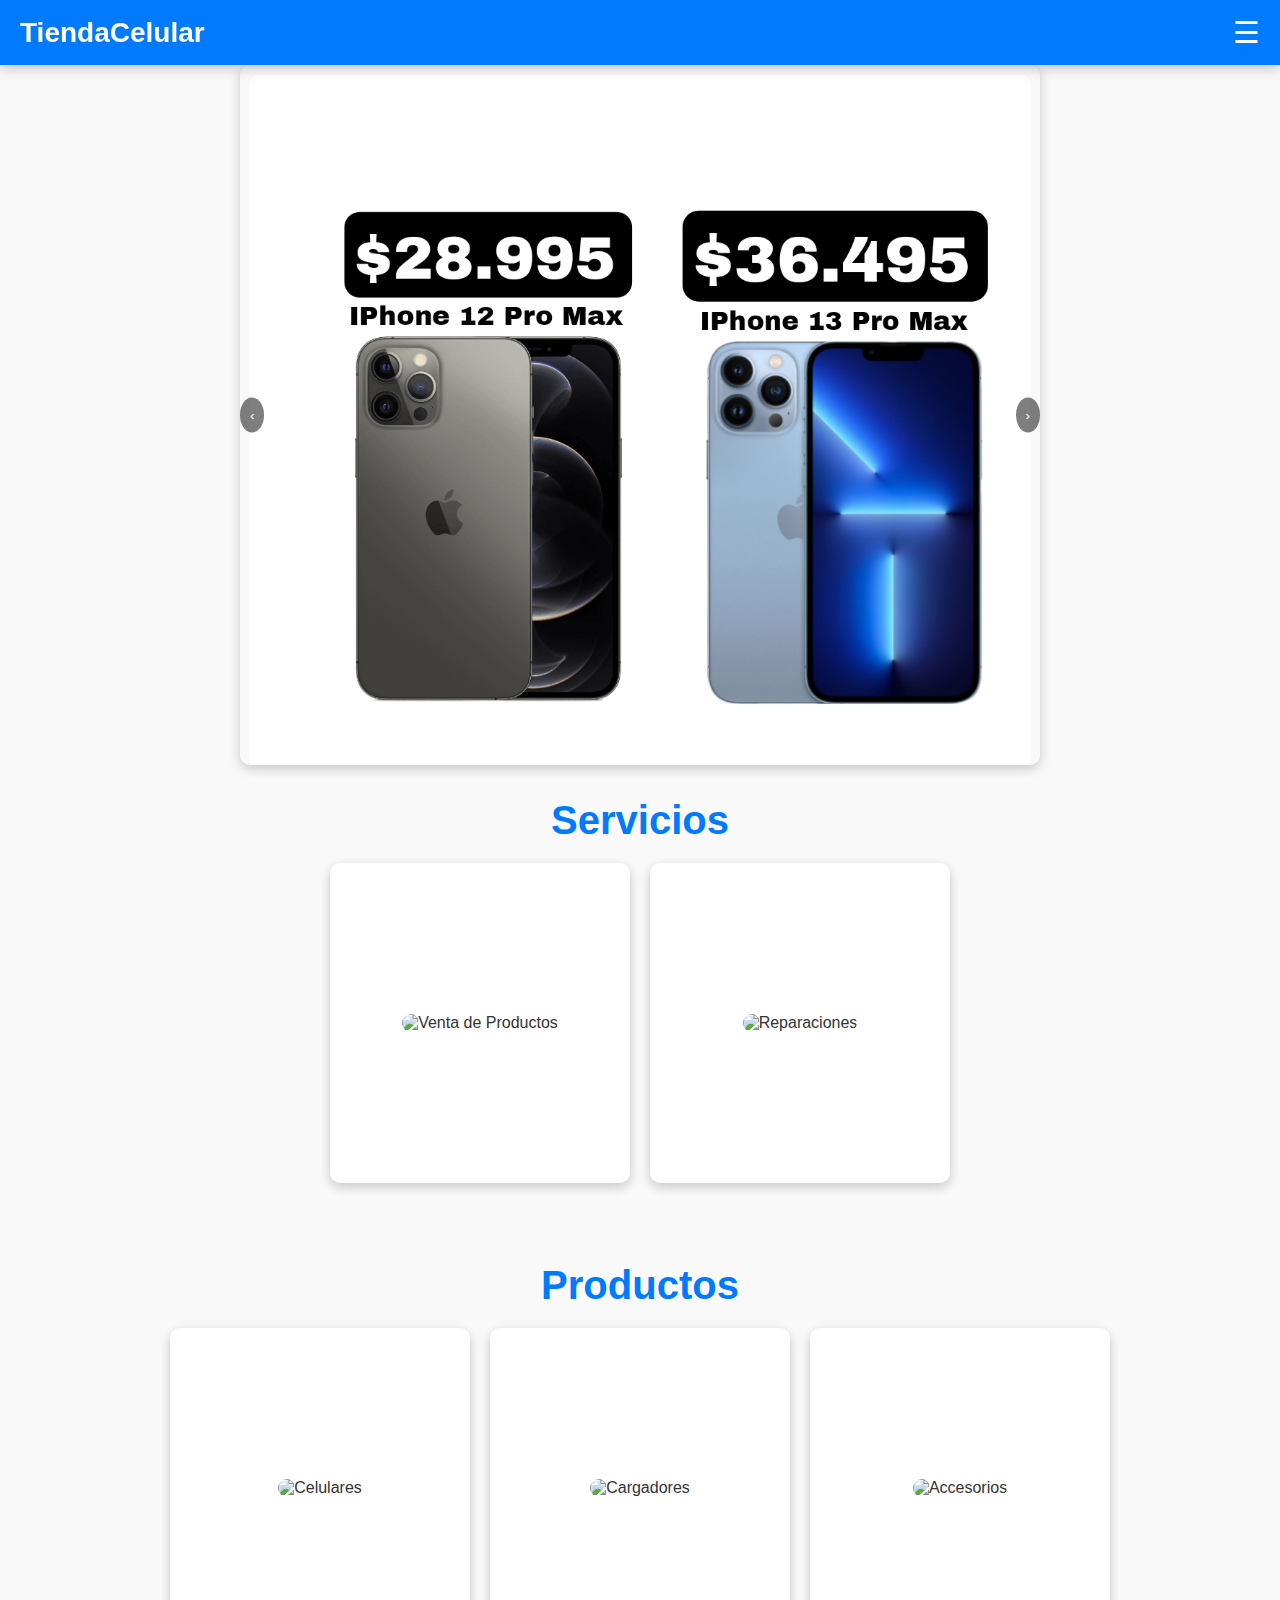
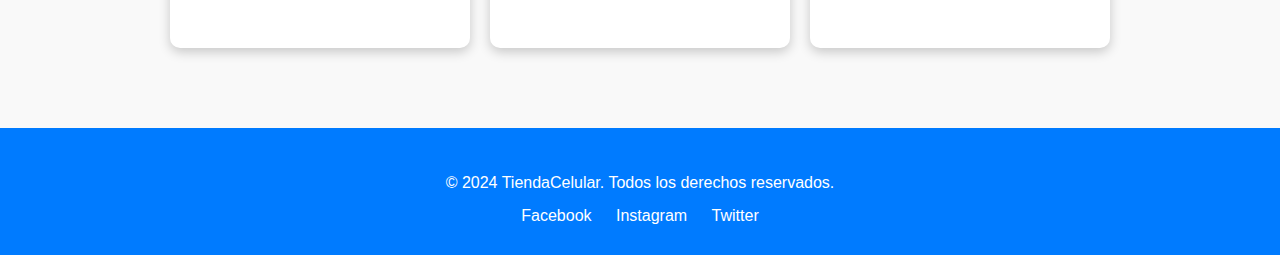
==== templates/index.html @ f5032936 "proyecto jhonathan" ====
<!DOCTYPE html>
<html lang="es">
  <head>
    <meta charset="UTF-8" />
    <meta name="viewport" content="width=device-width, initial-scale=1.0" />
    <meta
      name="description"
      content="Tienda de Celulares - Venta y reparación de dispositivos móviles."
    />
    <title>Darwincell</title>

    

    <link rel="stylesheet" href="./styles/styles.css">
  </head>

  <body>
    <header>
      <div class="logo">TiendaCelular</div>
      <nav aria-label="Main Navigation">
        <div
          class="hamburger"
          aria-controls="menu"
          aria-expanded="false"
          onclick="toggleMenu()"
        >
          ☰
        </div>
        <ul id="menu" class="menu" aria-labelledby="hamburger">
          <li><a href="#servicios">Nuestros Servicios</a></li>
          <li><a href="#productos">Productos</a></li>
          <li><a href="#footer">Contacto</a></li>
        </ul>
      </nav>
    </header>

    <div class="slide-container">
      <div class="slide-track" id="slideTrack">
        <div class="slide">
          <img src="./images/prom1.jpg"Promoción 1" />
        </div>
        <div class="slide">
          <img src="prom2.jpg" alt="Promoción 2" />
        </div>
      </div>
      <div class="nav-buttons">
        <button id="prevBtn">‹</button>
        <button id="nextBtn">›</button>
      </div>
    </div>
    

      <section id="servicios">
        <h2>Servicios</h2>
        <div class="cards">
          <div class="card">
            <img src="img/venta-productos.jpg" alt="Venta de Productos" />
            <div class="content">
              <h3>Venta de Productos</h3>
              <p>Explora nuestros productos más populares.</p>
              <a href="servicios.html" class="button">Ver Más</a>
            </div>
          </div>
          <div class="card">
            <img src="img/reparaciones.jpg" alt="Reparaciones" />
            <div class="content">
              <h3>Reparaciones</h3>
              <p>Servicio profesional de reparación de dispositivos.</p>
              <a href="servicios.html" class="button">Ver Más</a>
            </div>
          </div>
        </div>
      </section>

      <section id="productos">
        <h2>Productos</h2>
        <div class="cards">
          <div class="card">
            <img src="./images-removebg-preview.png" alt="Celulares" />
            <div class="content">
              <h3>Celulares</h3>
              <p>Los mejores teléfonos a precios accesibles.</p>
              <a href="productos.html" class="button">Ver Más</a>
            </div>
          </div>
          <div class="card">
            <img src="./cargador.png" alt="Cargadores" />
            <div class="content">
              <h3>Cargadores</h3>
              <p>Cargadores de alta calidad.</p>
              <a href="productos.html" class="button">Ver Más</a>
            </div>
          </div>
          <div class="card">
            <img src="img/accesorios.jpg" alt="Accesorios" />
            <div class="content">
              <h3>Accesorios</h3>
              <p>Mejora tu experiencia con nuestros accesorios.</p>
              <a href="productos.html" class="button">Ver Más</a>
            </div>
          </div>
        </div>
      </section>
    </main>

    <footer id="footer">
      <p>&copy; 2024 TiendaCelular. Todos los derechos reservados.</p>
      <div class="social-links">
        <a href="#">Facebook</a>
        <a href="#">Instagram</a>
        <a href="#">Twitter</a>
      </div>
    </footer>

    <script src="./script.js">
     
    </script>
  </body>
</html>
---- templates/styles/styles.css ----
:root {
  --primary-color: #007bff;
  --secondary-color: #f0f0f0;
  --text-color: #333;
  --white: #fff;
  --border-radius: 10px;
  --transition-speed: 0.3s;
  --shadow-light: 0 4px 12px rgba(0, 0, 0, 0.2);
  --section-spacing: 80px;
}

* {
  box-sizing: border-box;
}

body {
  font-family: "Montserrat", sans-serif;
  margin: 0;
  padding: 0;
  background-color: #f9f9f9;
  color: var(--text-color);
}

header {
  background-color: var(--primary-color);
  color: var(--white);
  display: flex;
  justify-content: space-between;
  align-items: center;
  padding: 15px 20px;
  position: sticky;
  top: 0;
  z-index: 1000;
  box-shadow: var(--shadow-light);
  transition: background-color var(--transition-speed);
}

.logo {
  font-size: 28px;
  font-weight: 600;
}

nav {
  position: relative;
}

.hamburger {
  cursor: pointer;
  font-size: 30px;
  transition: transform 0.3s;
}

.hamburger.active {
  transform: rotate(90deg);
}

.menu {
  list-style: none;
  display: none;
  flex-direction: column;
  position: absolute;
  background-color: var(--primary-color);
  top: 100%;
  right: 0;
  width: 220px;
  border-radius: var(--border-radius);
  box-shadow: var(--shadow-light);
  opacity: 0;
  transform: translateY(-10px);
  transition: opacity 0.4s, transform 0.4s;
}

.menu.active {
  display: flex;
  opacity: 1;
  transform: translateY(0);
}

main {
  display: flex;
  justify-content: center;
  align-items: center;
  min-height: 100vh;
  padding: 0;
}

section {
  margin-bottom: var(--section-spacing);
}

h2 {
  text-align: center;
  margin-bottom: 20px;
  font-size: 2.5rem;
  font-weight: 700;
  color: var(--primary-color);
}

.cards {
  display: flex;
  gap: 20px;
  justify-content: center;
  flex-wrap: wrap;
}

.card {
  position: relative;
  width: 300px;
  height: 320px;
  overflow: hidden;
  border-radius: var(--border-radius);
  box-shadow: var(--shadow-light);
  transition: transform var(--transition-speed), box-shadow var(--transition-speed);
  background-color: var(--white);
  display: flex;
  justify-content: center;
  align-items: center;
}

.card:hover {
  transform: translateY(-5px);
  box-shadow: 0 8px 20px rgba(0, 0, 0, 0.3);
}

.card img {
  max-width: 183px;
  max-height: 275px;
  width: auto;
  height: auto;
  object-fit: contain;
  border-radius: var(--border-radius);
}

.card .content {
  position: absolute;
  bottom: 0;
  left: 0;
  right: 0;
  background-color: rgba(0, 0, 0, 0.7);
  color: var(--white);
  padding: 0px;
  transform: translateY(100%);
  transition: transform var(--transition-speed);
}

.card:hover .content {
  transform: translateY(0);
}

.button {
  background-color: var(--primary-color);
  color: var(--white);
  padding: 10px 15px;
  border-radius: var(--border-radius);
  text-decoration: none;
  display: inline-block;
  margin-top: 10px;
  transition: background-color var(--transition-speed), color var(--transition-speed);
}

.button:hover {
  background-color: var(--white);
  color: var(--primary-color);
}

.slide-container {
  width: 80%;
  max-width: 800px;
  height: 700px;
  overflow: hidden;
  border-radius: var(--border-radius);
  box-shadow: var(--shadow-light);
  position: relative;
  margin: 0 auto;
}

.slide-track {
  display: flex;
  justify-content: center;
  align-items: center;
  transition: transform 0.5s ease-in-out;
  gap: 20px;
  width: fit-content;
  margin: 0 auto;
}

.slide {
  min-width: 800px;
  max-width: 800px;
  display: flex;
  flex-direction: column;
  align-items: center;
  gap: 10px;
  padding: 10px;
}

.slide img {
  max-width: 100%;
  height: auto;
  object-fit: cover;
  border-radius: 8px;
}

.slide p {
  margin: 0;
  font-weight: bold;
  text-align: center;
}

.nav-buttons {
  position: absolute;
  top: 50%;
  transform: translateY(-50%);
  width: 100%;
  display: flex;
  justify-content: space-between;
  pointer-events: none;
}

.nav-buttons button {
  background-color: rgba(0, 0, 0, 0.5);
  color: white;
  border: none;
  padding: 10px;
  cursor: pointer;
  pointer-events: all;
  border-radius: 50%;
  transition: background-color var(--transition-speed);
}

.nav-buttons button:hover {
  background-color: var(--primary-color);
}

footer {
  background-color: var(--primary-color);
  color: var(--white);
  text-align: center;
  padding: 30px;
}

footer .social-links a {
  margin: 0 10px;
  color: var(--white);
  text-decoration: none;
}

footer p {
  margin-bottom: 15px;
}
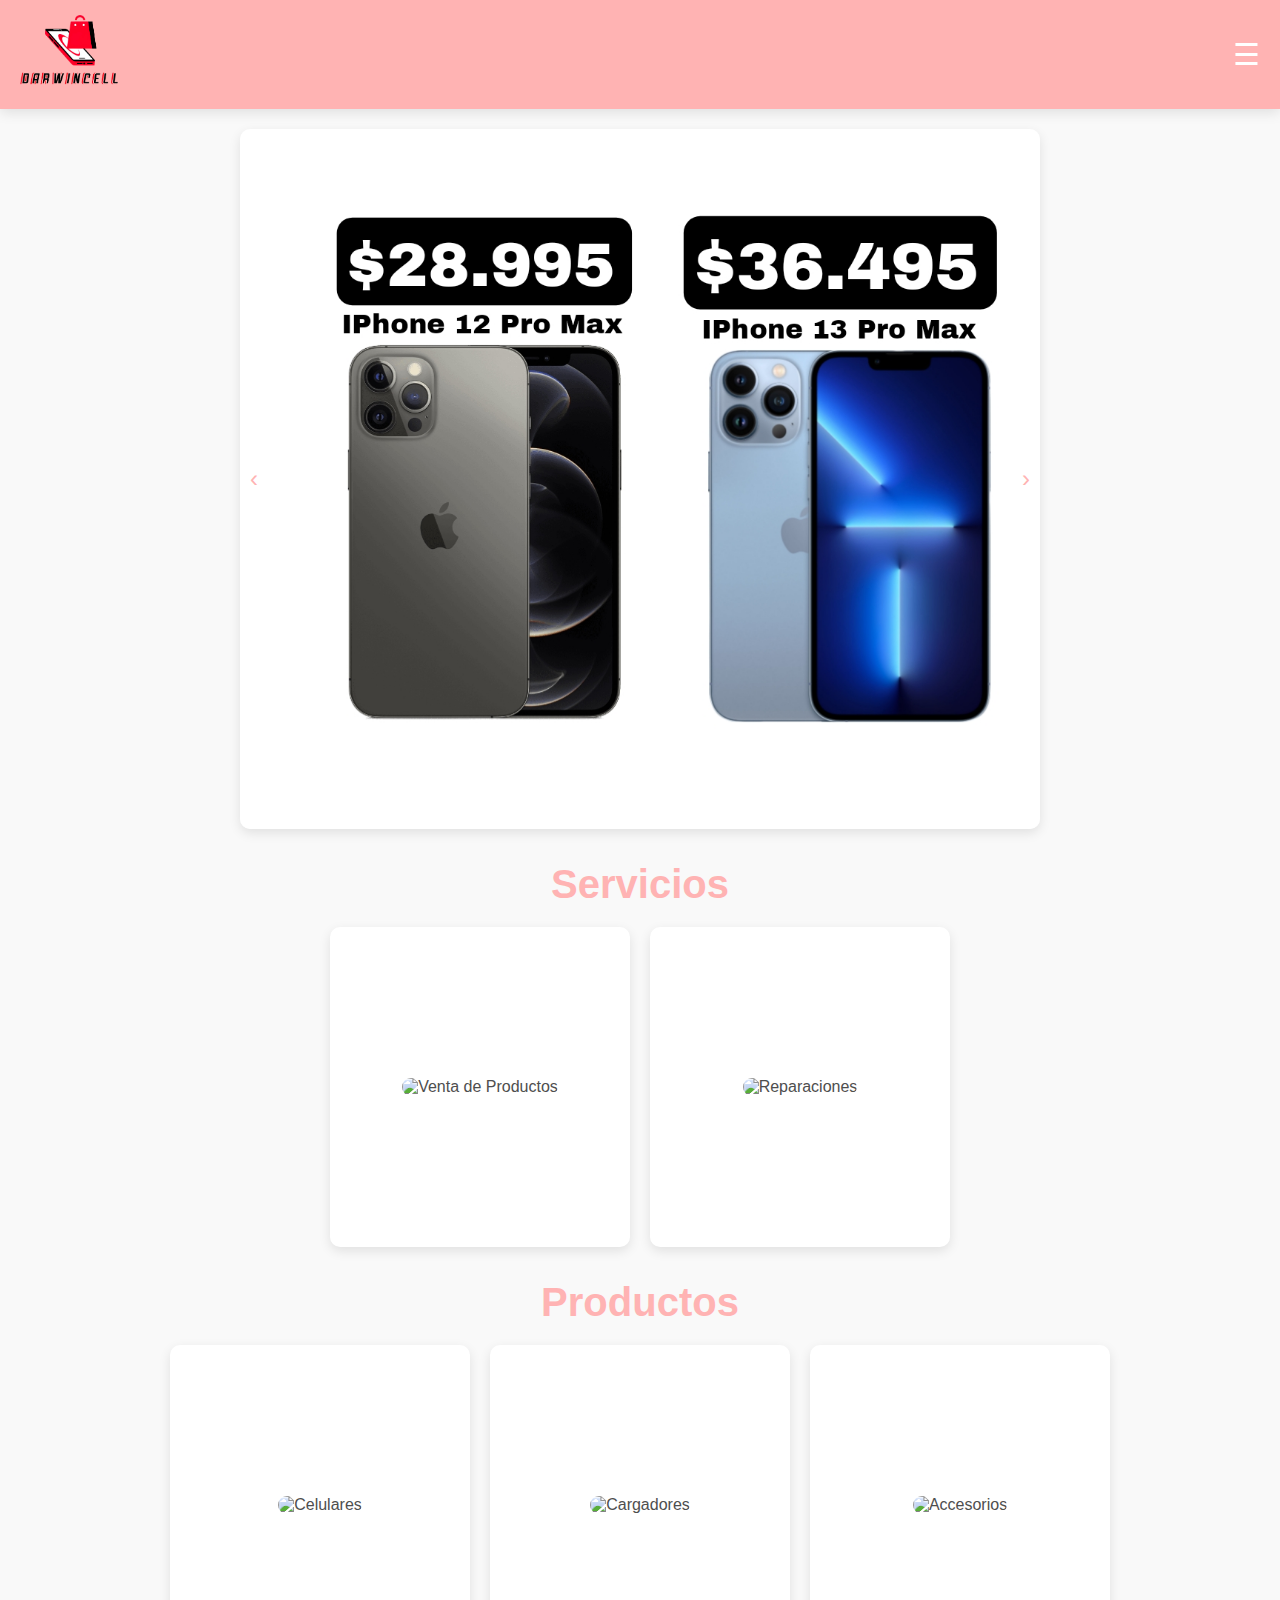
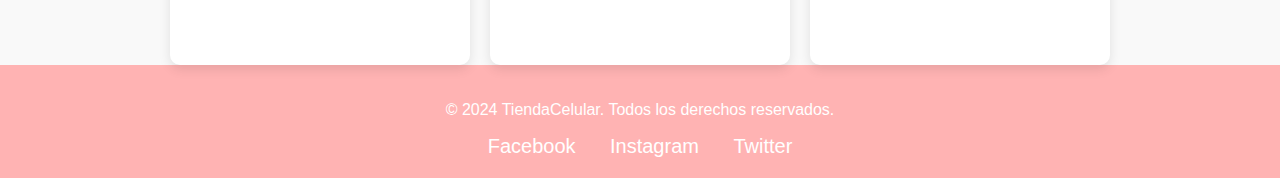
==== commit e88d9347: "mi primer commit" ====
--- a/templates/index.html
+++ b/templates/index.html
@@ -8,15 +8,14 @@
       content="Tienda de Celulares - Venta y reparación de dispositivos móviles."
     />
     <title>Darwincell</title>
-
-    
-
     <link rel="stylesheet" href="./styles/styles.css">
   </head>
 
   <body>
     <header>
-      <div class="logo">TiendaCelular</div>
+      <div class="logo">
+        <img src="./images/Picsart_24-11-20_20-35-00-290.png" alt="Logo Tienda Celular" />
+      </div>
       <nav aria-label="Main Navigation">
         <div
           class="hamburger"
@@ -37,10 +36,7 @@
     <div class="slide-container">
       <div class="slide-track" id="slideTrack">
         <div class="slide">
-          <img src="./images/prom1.jpg"Promoción 1" />
-        </div>
-        <div class="slide">
-          <img src="prom2.jpg" alt="Promoción 2" />
+          <img src="./images/prom1.jpg" alt="Promoción 1" />
         </div>
       </div>
       <div class="nav-buttons">
@@ -49,59 +45,57 @@
       </div>
     </div>
     
-
-      <section id="servicios">
-        <h2>Servicios</h2>
-        <div class="cards">
-          <div class="card">
-            <img src="img/venta-productos.jpg" alt="Venta de Productos" />
-            <div class="content">
-              <h3>Venta de Productos</h3>
-              <p>Explora nuestros productos más populares.</p>
-              <a href="servicios.html" class="button">Ver Más</a>
-            </div>
-          </div>
-          <div class="card">
-            <img src="img/reparaciones.jpg" alt="Reparaciones" />
-            <div class="content">
-              <h3>Reparaciones</h3>
-              <p>Servicio profesional de reparación de dispositivos.</p>
-              <a href="servicios.html" class="button">Ver Más</a>
-            </div>
+    <section id="servicios">
+      <h2>Servicios</h2>
+      <div class="cards">
+        <div class="card">
+          <img src="img/venta-productos.jpg" alt="Venta de Productos" />
+          <div class="content">
+            <h3>Venta de Productos</h3>
+            <p>Explora nuestros productos más populares.</p>
+            <a href="servicios.html" class="button">Ver Más</a>
           </div>
         </div>
-      </section>
-
-      <section id="productos">
-        <h2>Productos</h2>
-        <div class="cards">
-          <div class="card">
-            <img src="./images-removebg-preview.png" alt="Celulares" />
-            <div class="content">
-              <h3>Celulares</h3>
-              <p>Los mejores teléfonos a precios accesibles.</p>
-              <a href="productos.html" class="button">Ver Más</a>
-            </div>
-          </div>
-          <div class="card">
-            <img src="./cargador.png" alt="Cargadores" />
-            <div class="content">
-              <h3>Cargadores</h3>
-              <p>Cargadores de alta calidad.</p>
-              <a href="productos.html" class="button">Ver Más</a>
-            </div>
-          </div>
-          <div class="card">
-            <img src="img/accesorios.jpg" alt="Accesorios" />
-            <div class="content">
-              <h3>Accesorios</h3>
-              <p>Mejora tu experiencia con nuestros accesorios.</p>
-              <a href="productos.html" class="button">Ver Más</a>
-            </div>
+        <div class="card">
+          <img src="img/reparaciones.jpg" alt="Reparaciones" />
+          <div class="content">
+            <h3>Reparaciones</h3>
+            <p>Servicio profesional de reparación de dispositivos.</p>
+            <a href="servicios.html" class="button">Ver Más</a>
           </div>
         </div>
-      </section>
-    </main>
+      </div>
+    </section>
+
+    <section id="productos">
+      <h2>Productos</h2>
+      <div class="cards">
+        <div class="card">
+          <img src="./images-removebg-preview.png" alt="Celulares" />
+          <div class="content">
+            <h3>Teléfonos</h3>
+            <p>Los mejores teléfonos a precios accesibles.</p>
+            <a href="http://127.0.0.1:5001/telefono" class="button">Ver Más</a>
+          </div>
+        </div>
+        <div class="card">
+          <img src="./cargador.png" alt="Cargadores" />
+          <div class="content">
+            <h3>Cargadores</h3>
+            <p>Cargadores de alta calidad.</p>
+            <a href="http://127.0.0.1:5001/cargador" class="button">Ver Más</a>
+          </div>
+        </div>
+        <div class="card">
+          <img src="img/accesorios.jpg" alt="Accesorios" />
+          <div class="content">
+            <h3>Accesorios</h3>
+            <p>Mejora tu experiencia con nuestros accesorios.</p>
+            <a href="http://127.0.0.1:5001/accesorio" class="button">Ver Más</a>
+          </div>
+        </div>
+      </div>
+    </section>
 
     <footer id="footer">
       <p>&copy; 2024 TiendaCelular. Todos los derechos reservados.</p>
@@ -112,8 +106,6 @@
       </div>
     </footer>
 
-    <script src="./script.js">
-     
-    </script>
+    <script src="./script.js"></script>
   </body>
 </html>
--- a/templates/styles/styles.css
+++ b/templates/styles/styles.css
@@ -1,12 +1,13 @@
 :root {
-  --primary-color: #007bff;
-  --secondary-color: #f0f0f0;
-  --text-color: #333;
-  --white: #fff;
+  --primary-color: #FFB3B3; /* Rojo coral suave */
+  --secondary-color: #F5F5F5; /* Gris cálido claro */
+  --text-color: #4E4E4E; /* Gris oscuro suave */
+  --accent-color: #FFE6B3; /* Amarillo suave */
+  --background-light: #FFF4E6; /* Beige claro */
+  --white: #FFFFFF; /* Blanco puro */
   --border-radius: 10px;
   --transition-speed: 0.3s;
-  --shadow-light: 0 4px 12px rgba(0, 0, 0, 0.2);
-  --section-spacing: 80px;
+  --shadow-light: 0 4px 12px rgba(0, 0, 0, 0.1); /* Sombra ligera */
 }
 
 * {
@@ -33,12 +34,19 @@
   z-index: 1000;
   box-shadow: var(--shadow-light);
   transition: background-color var(--transition-speed);
+  margin-bottom: 20px; /* Separación entre navbar y slide */
 }
 
 .logo {
   font-size: 28px;
   font-weight: 600;
 }
+.logo img {
+  max-width: 98px; /* Ajusta este valor según tus necesidades */
+  height: auto;
+}
+
+
 
 nav {
   position: relative;
@@ -171,80 +179,61 @@
   border-radius: var(--border-radius);
   box-shadow: var(--shadow-light);
   position: relative;
-  margin: 0 auto;
+  margin: 20px auto; /* Espacio alrededor del carrusel */
 }
 
 .slide-track {
   display: flex;
   justify-content: center;
   align-items: center;
-  transition: transform 0.5s ease-in-out;
-  gap: 20px;
-  width: fit-content;
-  margin: 0 auto;
-}
-
-.slide {
-  min-width: 800px;
-  max-width: 800px;
-  display: flex;
-  flex-direction: column;
-  align-items: center;
-  gap: 10px;
-  padding: 10px;
+  height: 100%;
+  overflow: hidden;
 }
 
 .slide img {
-  max-width: 100%;
+  width: 100%;
   height: auto;
-  object-fit: cover;
-  border-radius: 8px;
-}
-
-.slide p {
-  margin: 0;
-  font-weight: bold;
-  text-align: center;
+  border-radius: var(--border-radius);
 }
 
 .nav-buttons {
   position: absolute;
   top: 50%;
+  width: 100%;
+  display: flex;
+  justify-content: space-between;
   transform: translateY(-50%);
-  width: 100%;
-  display: flex;
-  justify-content: space-between;
-  pointer-events: none;
 }
 
 .nav-buttons button {
-  background-color: rgba(0, 0, 0, 0.5);
-  color: white;
+  background-color: rgba(255, 255, 255, 0.5);
   border: none;
   padding: 10px;
   cursor: pointer;
-  pointer-events: all;
-  border-radius: 50%;
-  transition: background-color var(--transition-speed);
+  font-size: 24px;
+  color: var(--primary-color);
+  border-radius: var(--border-radius);
+  transition: background-color 0.3s;
 }
 
 .nav-buttons button:hover {
-  background-color: var(--primary-color);
+  background-color: rgba(255, 255, 255, 0.8);
 }
 
 footer {
   background-color: var(--primary-color);
   color: var(--white);
+  padding: 20px;
   text-align: center;
-  padding: 30px;
+}
+
+footer .social-links {
+  margin-top: 10px;
 }
 
 footer .social-links a {
-  margin: 0 10px;
-  color: var(--white);
+  margin: 0 15px;
   text-decoration: none;
-}
-
-footer p {
-  margin-bottom: 15px;
-}
+  color: var(--white);
+  font-size: 20px;
+}
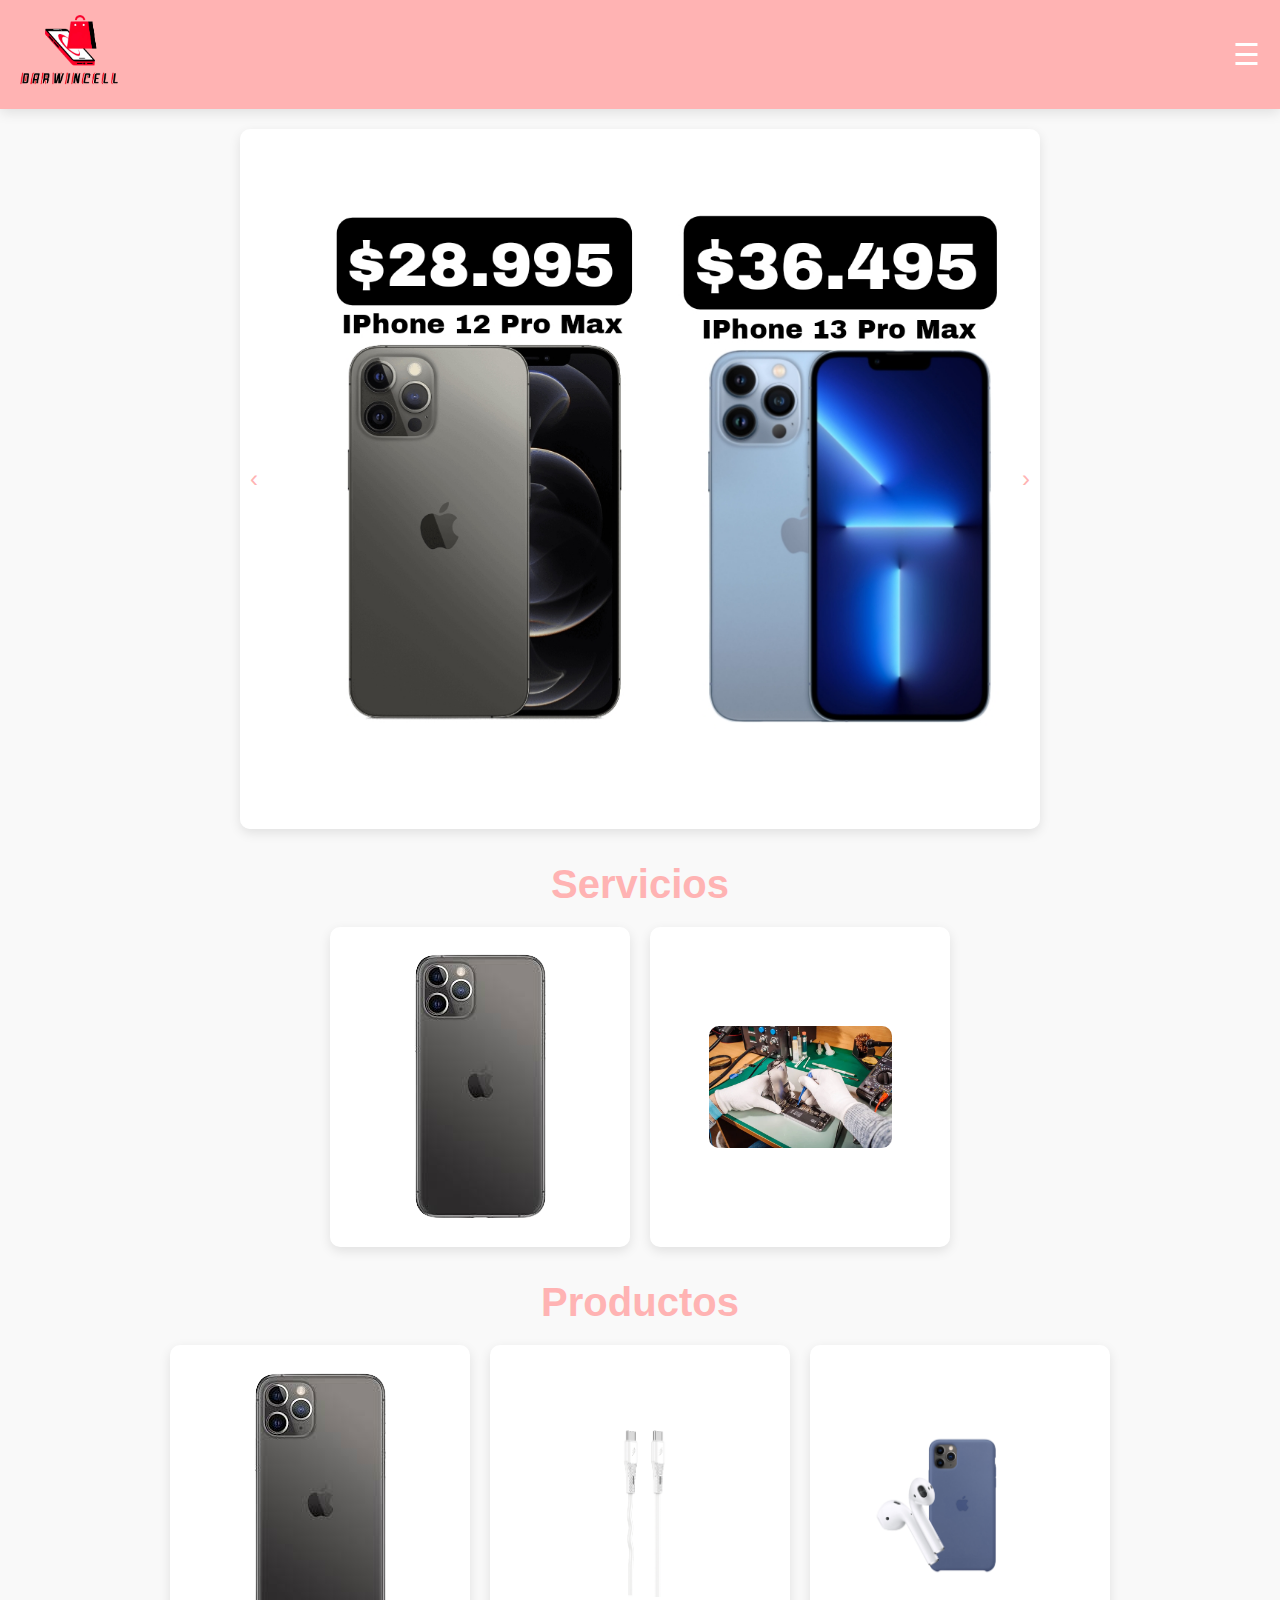
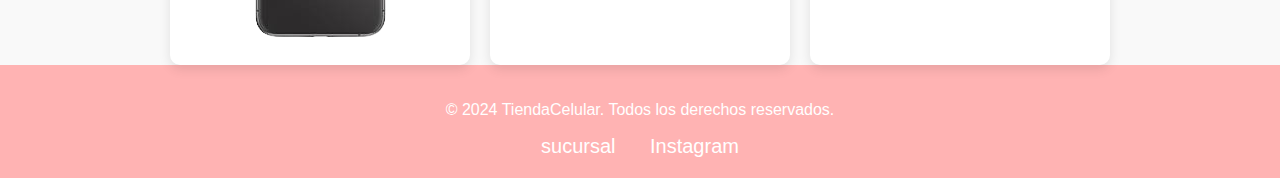
==== commit 80d449a1: "final part" ====
--- a/templates/index.html
+++ b/templates/index.html
@@ -26,9 +26,10 @@
           ☰
         </div>
         <ul id="menu" class="menu" aria-labelledby="hamburger">
-          <li><a href="#servicios">Nuestros Servicios</a></li>
+          <li><a href="#servicios">nuestros servicios</a></li>
           <li><a href="#productos">Productos</a></li>
           <li><a href="#footer">Contacto</a></li>
+          <li><a href="./sobrenosotros.html">sobre nosotros</a></li>
         </ul>
       </nav>
     </header>
@@ -49,7 +50,7 @@
       <h2>Servicios</h2>
       <div class="cards">
         <div class="card">
-          <img src="img/venta-productos.jpg" alt="Venta de Productos" />
+          <img src="./images/images-removebg-preview.png" alt="Venta de Productos" />
           <div class="content">
             <h3>Venta de Productos</h3>
             <p>Explora nuestros productos más populares.</p>
@@ -57,10 +58,10 @@
           </div>
         </div>
         <div class="card">
-          <img src="img/reparaciones.jpg" alt="Reparaciones" />
+          <img src="./images/reparaciones.webp" alt="Reparaciones" />
           <div class="content">
             <h3>Reparaciones</h3>
-            <p>Servicio profesional de reparación de dispositivos.</p>
+            <p>Explora nuestros servicios de reparacion.</p>
             <a href="servicios.html" class="button">Ver Más</a>
           </div>
         </div>
@@ -71,7 +72,7 @@
       <h2>Productos</h2>
       <div class="cards">
         <div class="card">
-          <img src="./images-removebg-preview.png" alt="Celulares" />
+          <img src="./images/images-removebg-preview.png" alt="Celulares" />
           <div class="content">
             <h3>Teléfonos</h3>
             <p>Los mejores teléfonos a precios accesibles.</p>
@@ -79,7 +80,7 @@
           </div>
         </div>
         <div class="card">
-          <img src="./cargador.png" alt="Cargadores" />
+          <img src="./images/cargador.png" alt="Cargadores" />
           <div class="content">
             <h3>Cargadores</h3>
             <p>Cargadores de alta calidad.</p>
@@ -87,7 +88,7 @@
           </div>
         </div>
         <div class="card">
-          <img src="img/accesorios.jpg" alt="Accesorios" />
+          <img src="./images/accesorios.png" alt="Accesorios" />
           <div class="content">
             <h3>Accesorios</h3>
             <p>Mejora tu experiencia con nuestros accesorios.</p>
@@ -100,9 +101,9 @@
     <footer id="footer">
       <p>&copy; 2024 TiendaCelular. Todos los derechos reservados.</p>
       <div class="social-links">
-        <a href="#">Facebook</a>
-        <a href="#">Instagram</a>
-        <a href="#">Twitter</a>
+        <a href="https://www.google.com/maps/place/Darwin+cell/@18.279571,-70.3335868,702m/data=!3m2!1e3!4b1!4m6!3m5!1s0x8ea54f3d7d9e22d5:0x59aed6e00ef40653!8m2!3d18.279571!4d-70.3335868!16s%2Fg%2F11flsfcdj_?hl=es-GB&entry=ttu&g_ep=EgoyMDI0MTExOS4yIKXMDSoASAFQAw%3D%3D">sucursal</a>
+        <a href="https://www.instagram.com/celldarwin/?hl=en">Instagram</a>
+        
       </div>
     </footer>
 
--- a/templates/styles/styles.css
+++ b/templates/styles/styles.css
@@ -78,6 +78,9 @@
   transition: opacity 0.4s, transform 0.4s;
 }
 
+.menu a{
+  text-decoration: none;
+}
 .menu.active {
   display: flex;
   opacity: 1;
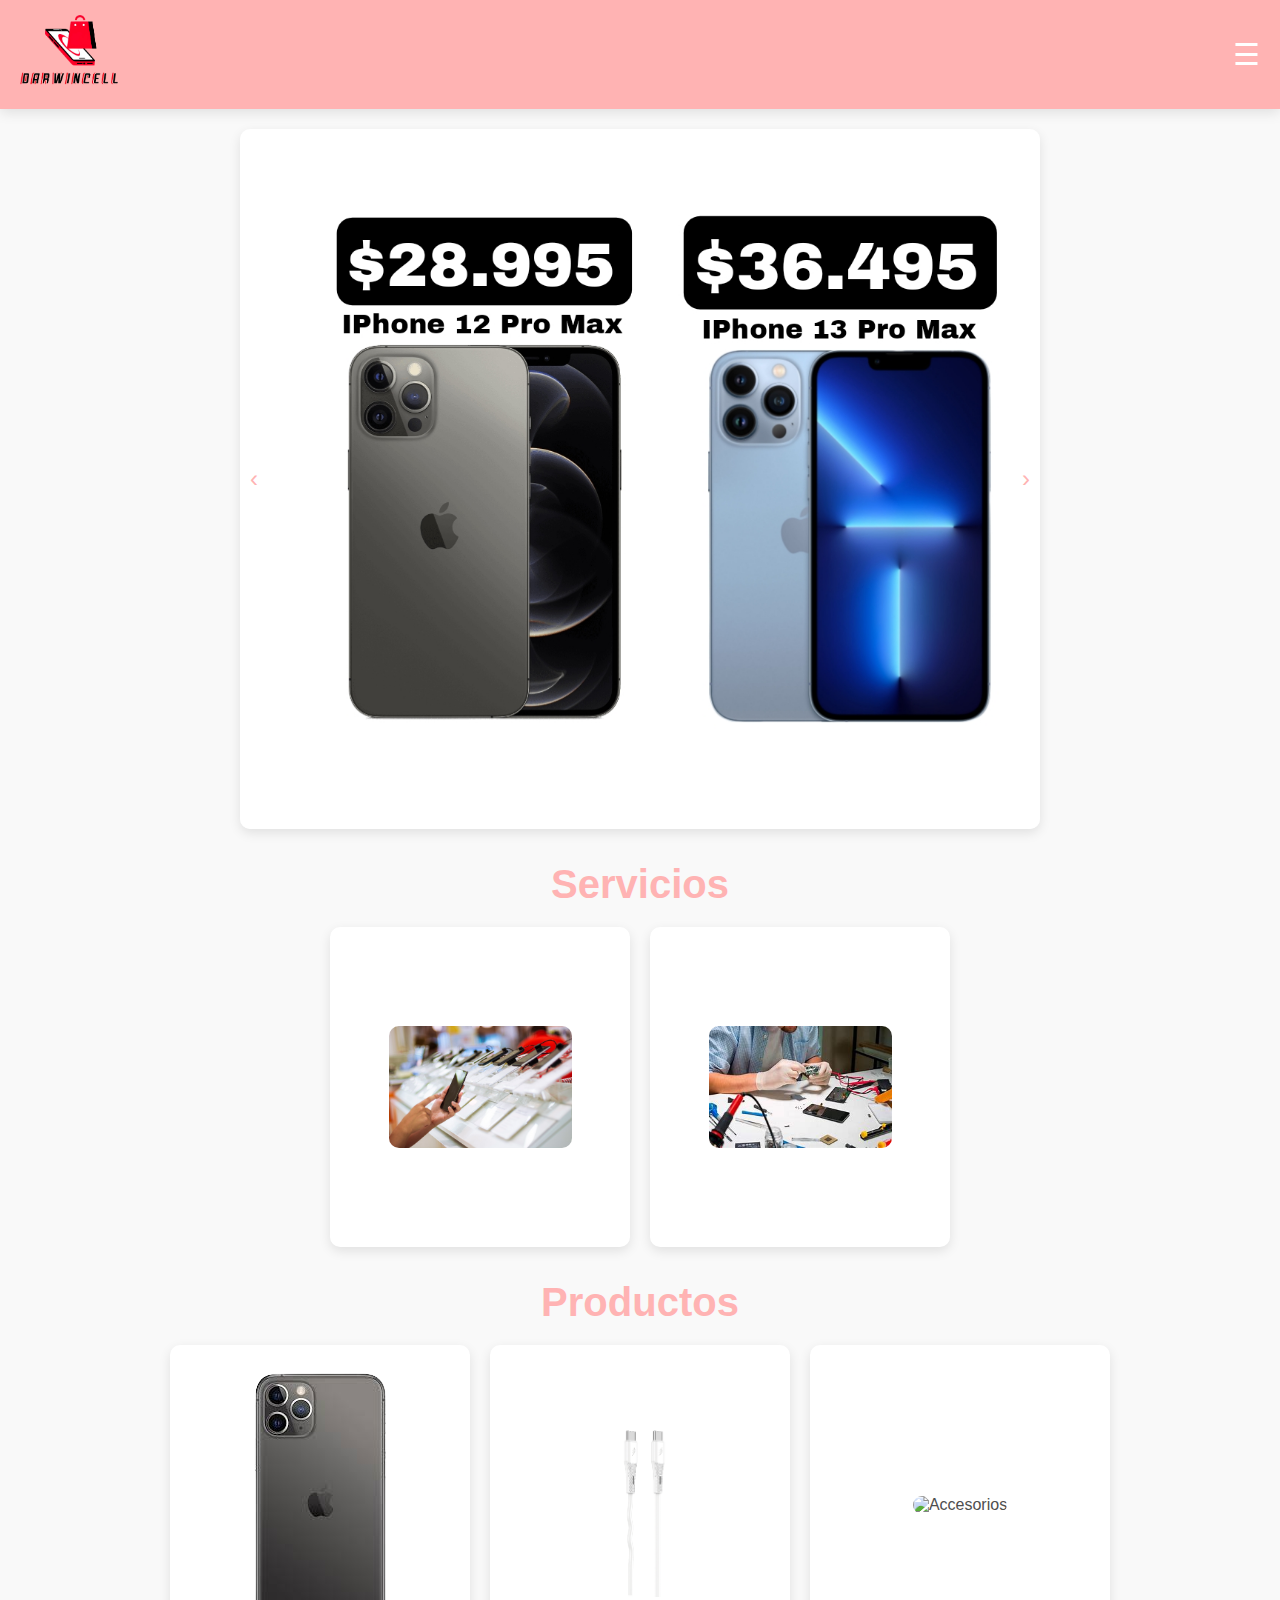
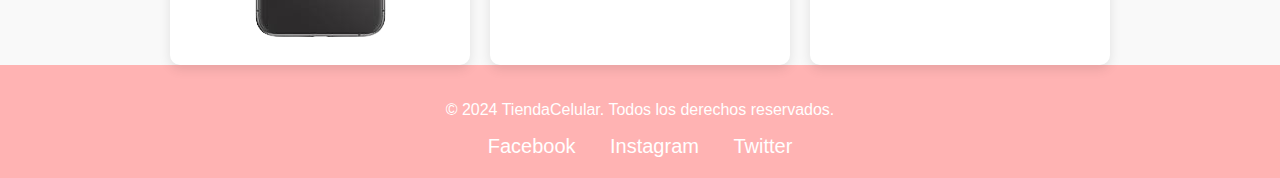
==== commit 8103c6ba: "deploy" ====
--- a/templates/index.html
+++ b/templates/index.html
@@ -26,10 +26,9 @@
           ☰
         </div>
         <ul id="menu" class="menu" aria-labelledby="hamburger">
-          <li><a href="#servicios">nuestros servicios</a></li>
+          <li><a href="#servicios">Nuestros Servicios</a></li>
           <li><a href="#productos">Productos</a></li>
           <li><a href="#footer">Contacto</a></li>
-          <li><a href="./sobrenosotros.html">sobre nosotros</a></li>
         </ul>
       </nav>
     </header>
@@ -50,7 +49,7 @@
       <h2>Servicios</h2>
       <div class="cards">
         <div class="card">
-          <img src="./images/images-removebg-preview.png" alt="Venta de Productos" />
+          <img src="./images/venta-celulares.jpg" alt="Venta de Productos" />
           <div class="content">
             <h3>Venta de Productos</h3>
             <p>Explora nuestros productos más populares.</p>
@@ -58,10 +57,10 @@
           </div>
         </div>
         <div class="card">
-          <img src="./images/reparaciones.webp" alt="Reparaciones" />
+          <img src="./images/reparacion.jpeg" alt="Reparaciones" />
           <div class="content">
             <h3>Reparaciones</h3>
-            <p>Explora nuestros servicios de reparacion.</p>
+            <p>Servicio profesional de reparación de dispositivos.</p>
             <a href="servicios.html" class="button">Ver Más</a>
           </div>
         </div>
@@ -88,7 +87,7 @@
           </div>
         </div>
         <div class="card">
-          <img src="./images/accesorios.png" alt="Accesorios" />
+          <img src="img/accesorios.jpg" alt="Accesorios" />
           <div class="content">
             <h3>Accesorios</h3>
             <p>Mejora tu experiencia con nuestros accesorios.</p>
@@ -101,9 +100,9 @@
     <footer id="footer">
       <p>&copy; 2024 TiendaCelular. Todos los derechos reservados.</p>
       <div class="social-links">
-        <a href="https://www.google.com/maps/place/Darwin+cell/@18.279571,-70.3335868,702m/data=!3m2!1e3!4b1!4m6!3m5!1s0x8ea54f3d7d9e22d5:0x59aed6e00ef40653!8m2!3d18.279571!4d-70.3335868!16s%2Fg%2F11flsfcdj_?hl=es-GB&entry=ttu&g_ep=EgoyMDI0MTExOS4yIKXMDSoASAFQAw%3D%3D">sucursal</a>
-        <a href="https://www.instagram.com/celldarwin/?hl=en">Instagram</a>
-        
+        <a href="#">Facebook</a>
+        <a href="#">Instagram</a>
+        <a href="#">Twitter</a>
       </div>
     </footer>
 
--- a/templates/styles/styles.css
+++ b/templates/styles/styles.css
@@ -77,7 +77,6 @@
   transform: translateY(-10px);
   transition: opacity 0.4s, transform 0.4s;
 }
-
 .menu a{
   text-decoration: none;
 }
